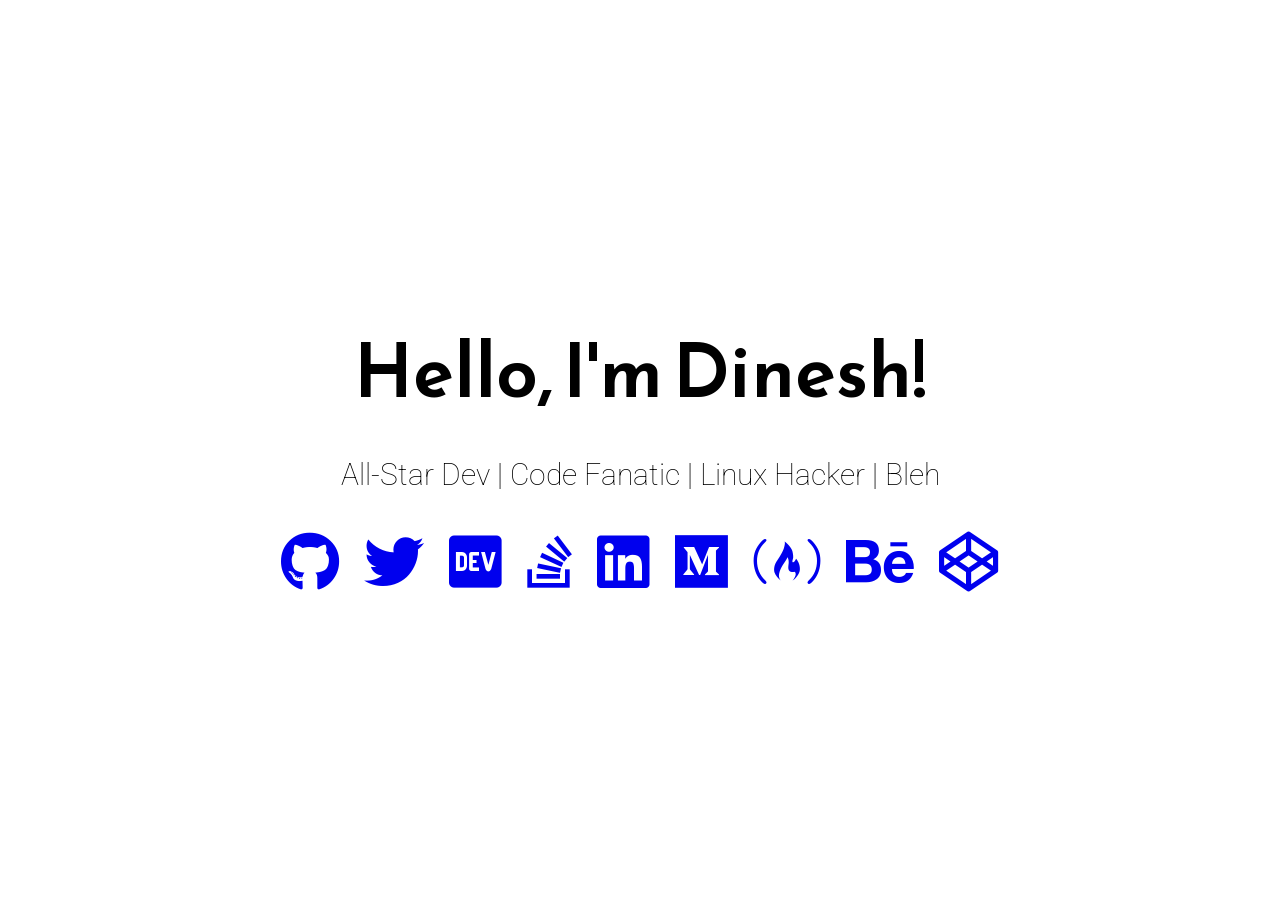
==== index.html @ e6807261 "Initial commit" ====
<!DOCTYPE html>
<html>
<head>
	<meta charset="utf-8">
	<meta http-equiv="X-UA-Compatible" content="IE=edge">
	<meta name="viewport" content="width=device-width, initial-scale=1.0">

	<title>Dinesh Pandiyan | Awesome Dev</title>

	<link rel="icon" href="favicon.ico" type="image/png" />

	<link href="https://fonts.googleapis.com/css?family=Reem+Kufi|Roboto:300" rel="stylesheet">
	<link href="https://use.fontawesome.com/releases/v5.12.0/css/all.css" rel="stylesheet">
	<link rel="stylesheet" href="css/reset.css">
	<link rel="stylesheet" href="css/styles.css">
	<link rel="stylesheet" href="css/themes/indigo-white.css">
	<!-- <link rel="stylesheet" href="css/themes/green-white.css"> -->
	<!-- <link rel="stylesheet" href="css/themes/red-white.css"> -->
	<!-- <link rel="stylesheet" href="css/themes/grey-white.css"> -->
	<!-- <link rel="stylesheet" href="css/themes/white-indigo.css"> -->
	<!-- <link rel="stylesheet" href="css/themes/white-blue.css"> -->
	<!-- <link rel="stylesheet" href="css/themes/white-grey.css"> -->
	<!-- <link rel="stylesheet" href="css/themes/white-red.css"> -->
	<!-- <link rel="stylesheet" href="css/themes/yellow-black.css"> -->
</head>
<body>
	<main>
		<div class="intro">Hello, I'm Dinesh!</div>
		<div class="tagline">All-Star Dev | Code Fanatic | Linux Hacker | Bleh</div>
		<!-- Find your icons from here - https://fontawesome.com/icons?d=gallery&s=brands -->
		<div class="icons-social">
			<a target="_blank" href="https://github.com/flexdinesh"><i class="fab fa-github"></i></a>
			<a target="_blank" href="https://twitter.com/flexdinesh"><i class="fab fa-twitter"></i></a>
			<a target="_blank" href="https://dev.to/flexdinesh"><i class="fab fa-dev"></i></a>
			<a target="_blank" href="https://stackoverflow.com/story/flexdinesh"><i class="fab fa-stack-overflow"></i></a>
			<a target="_blank" href="https://www.linkedin.com/in/dineshpandiyan"><i class="fab fa-linkedin"></i></a>
			<a target="_blank" href="https://medium.com/@flexdinesh"><i class="fab fa-medium"></i></a>
			<a target="_blank" href="https://www.freecodecamp.org"><i class="fab fa-free-code-camp"></i></a>
			<a target="_blank" href="https://www.behance.net"><i class="fab fa-behance"></i></a>
			<a target="_blank" href="https://codepen.io"><i class="fab fa-codepen"></i></a>
    </div>
	</main>
</body>
</html>
---- css/styles.css ----
/* Typography */

html {
	font-family: 'Roboto', sans-serif;
}

@media (min-width: 576px) {
	html {
		font-size: 14px;
	}
}

@media (min-width: 768px) {
	html {
		font-size: 16px;
	}
}

@media (min-width: 992px) {
	html {
		font-size: 18px;
	}
}

@media (min-width: 1200px) {
	html {
		font-size: 20px;
	}
}

.icons-social i {
	font-size: 3em;
}

/* Custom Styles */

main {
	display: flex;
	flex-direction: column;
	min-height: 100vh;
	justify-content: center;
	padding: 0 30px;
	text-align: center;
}

main > .intro {
	font-family: 'Reem Kufi', sans-serif;
	font-size: 3.75em;
	font-weight: 600;
}

main > .tagline {
	font-size: 1.5rem;
	margin: 1.5rem 0;
	font-weight: 100;
}

.icons-social i {
	padding: 10px;
}

.devto {
	margin-bottom: -0.20rem;
}

.devto svg {
	margin-bottom: -0.20rem;
	margin-left: 0.675rem;;
	width: 2.65rem;
	height: 2.65rem;
}
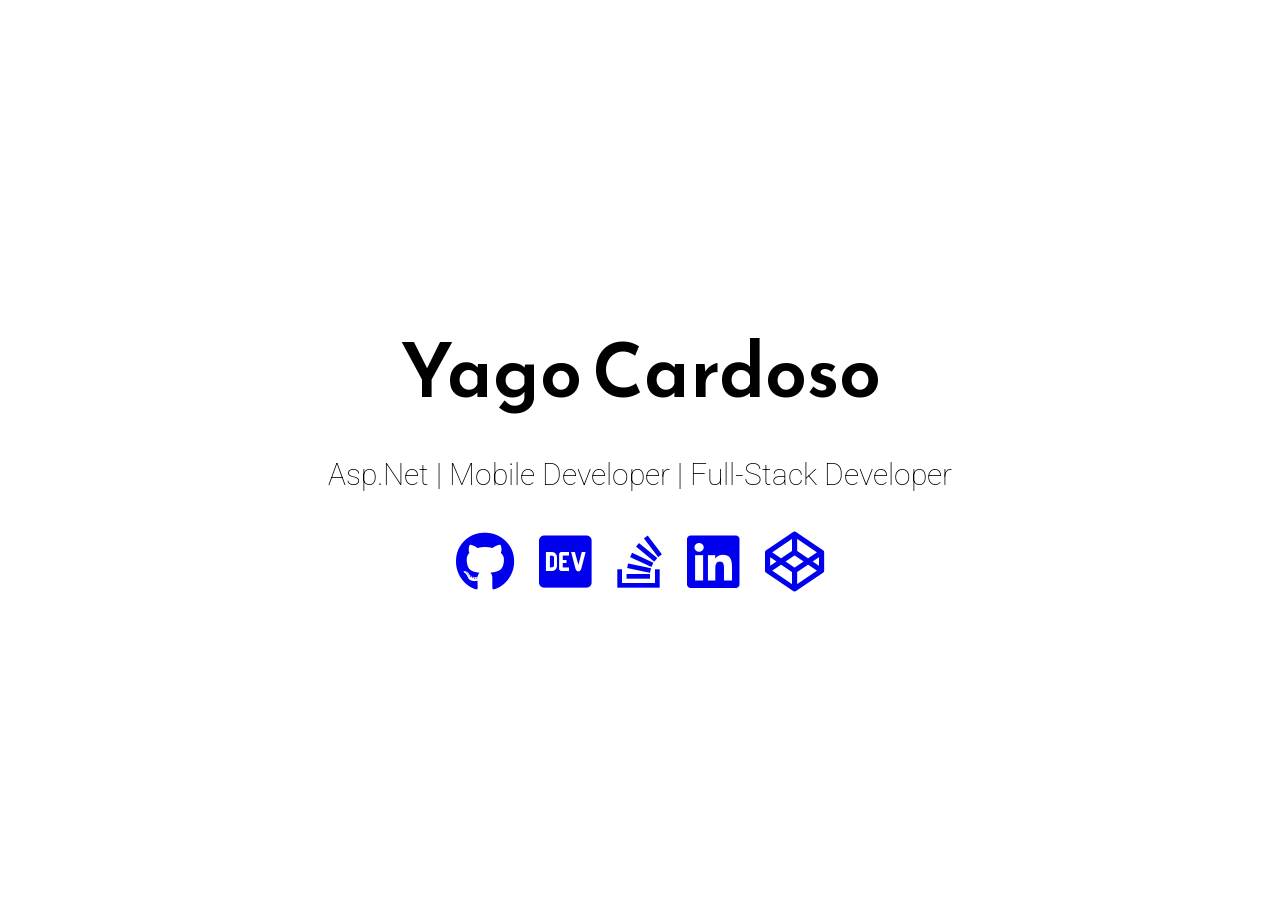
==== commit 7f499e13: "Update info" ====
--- a/index.html
+++ b/index.html
@@ -5,7 +5,7 @@
 	<meta http-equiv="X-UA-Compatible" content="IE=edge">
 	<meta name="viewport" content="width=device-width, initial-scale=1.0">
 
-	<title>Dinesh Pandiyan | Awesome Dev</title>
+	<title>Yago Cardoso</title>
 
 	<link rel="icon" href="favicon.ico" type="image/png" />
 
@@ -25,18 +25,14 @@
 </head>
 <body>
 	<main>
-		<div class="intro">Hello, I'm Dinesh!</div>
-		<div class="tagline">All-Star Dev | Code Fanatic | Linux Hacker | Bleh</div>
+		<div class="intro">Yago Cardoso</div>
+		<div class="tagline">Asp.Net | Mobile Developer | Full-Stack Developer</div>
 		<!-- Find your icons from here - https://fontawesome.com/icons?d=gallery&s=brands -->
 		<div class="icons-social">
-			<a target="_blank" href="https://github.com/flexdinesh"><i class="fab fa-github"></i></a>
-			<a target="_blank" href="https://twitter.com/flexdinesh"><i class="fab fa-twitter"></i></a>
+			<a target="_blank" href="https://github.com/YagoCardoso"><i class="fab fa-github"></i></a>
 			<a target="_blank" href="https://dev.to/flexdinesh"><i class="fab fa-dev"></i></a>
 			<a target="_blank" href="https://stackoverflow.com/story/flexdinesh"><i class="fab fa-stack-overflow"></i></a>
-			<a target="_blank" href="https://www.linkedin.com/in/dineshpandiyan"><i class="fab fa-linkedin"></i></a>
-			<a target="_blank" href="https://medium.com/@flexdinesh"><i class="fab fa-medium"></i></a>
-			<a target="_blank" href="https://www.freecodecamp.org"><i class="fab fa-free-code-camp"></i></a>
-			<a target="_blank" href="https://www.behance.net"><i class="fab fa-behance"></i></a>
+			<a target="_blank" href="https://www.linkedin.com/in/yago-cardoso-194b2016a"><i class="fab fa-linkedin"></i></a>
 			<a target="_blank" href="https://codepen.io"><i class="fab fa-codepen"></i></a>
     </div>
 	</main>
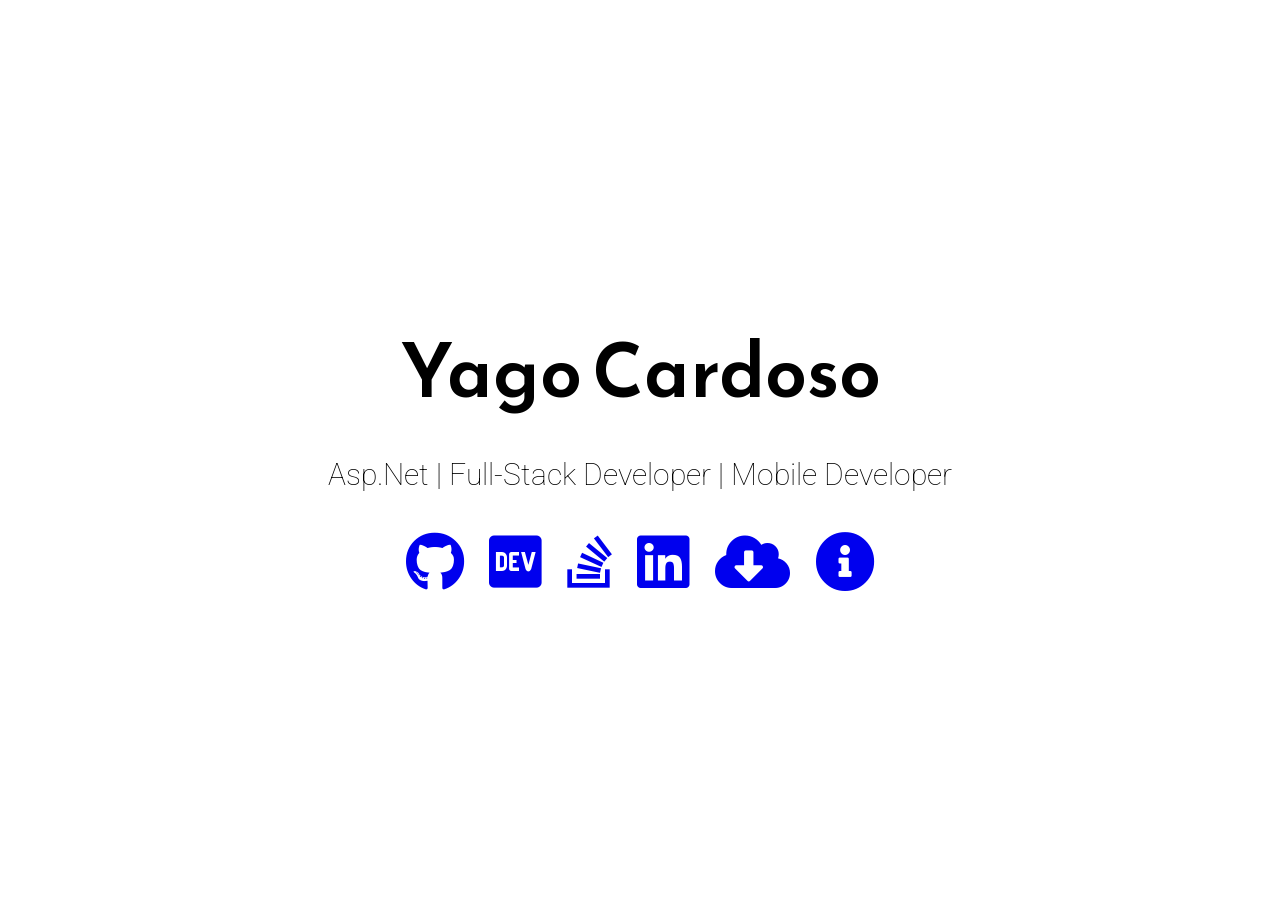
==== commit 54238576: "Add files via upload" ====
--- a/index.html
+++ b/index.html
@@ -26,14 +26,15 @@
 <body>
 	<main>
 		<div class="intro">Yago Cardoso</div>
-		<div class="tagline">Asp.Net | Mobile Developer | Full-Stack Developer</div>
+		<div class="tagline">Asp.Net | Full-Stack Developer | Mobile Developer </div>
 		<!-- Find your icons from here - https://fontawesome.com/icons?d=gallery&s=brands -->
 		<div class="icons-social">
 			<a target="_blank" href="https://github.com/YagoCardoso"><i class="fab fa-github"></i></a>
-			<a target="_blank" href="https://dev.to/flexdinesh"><i class="fab fa-dev"></i></a>
-			<a target="_blank" href="https://stackoverflow.com/story/flexdinesh"><i class="fab fa-stack-overflow"></i></a>
+			<a target="_blank" href="https://dev.to/yagocardoso"><i class="fab fa-dev"></i></a>
+			<a target="_blank" href="https://stackoverflow.com"><i class="fab fa-stack-overflow"></i></a>
 			<a target="_blank" href="https://www.linkedin.com/in/yago-cardoso-194b2016a"><i class="fab fa-linkedin"></i></a>
-			<a target="_blank" href="https://codepen.io"><i class="fab fa-codepen"></i></a>
+			<a title="Download" target="_blank" href="arquivos/Yago-Cardoso.pdf"><i class="fas fa-cloud-download-alt"></i></a>
+			<a title="Portfolio" target="_blank" href="portfolio.html"><i class="fas fa-info-circle"></i></a>
     </div>
 	</main>
 </body>
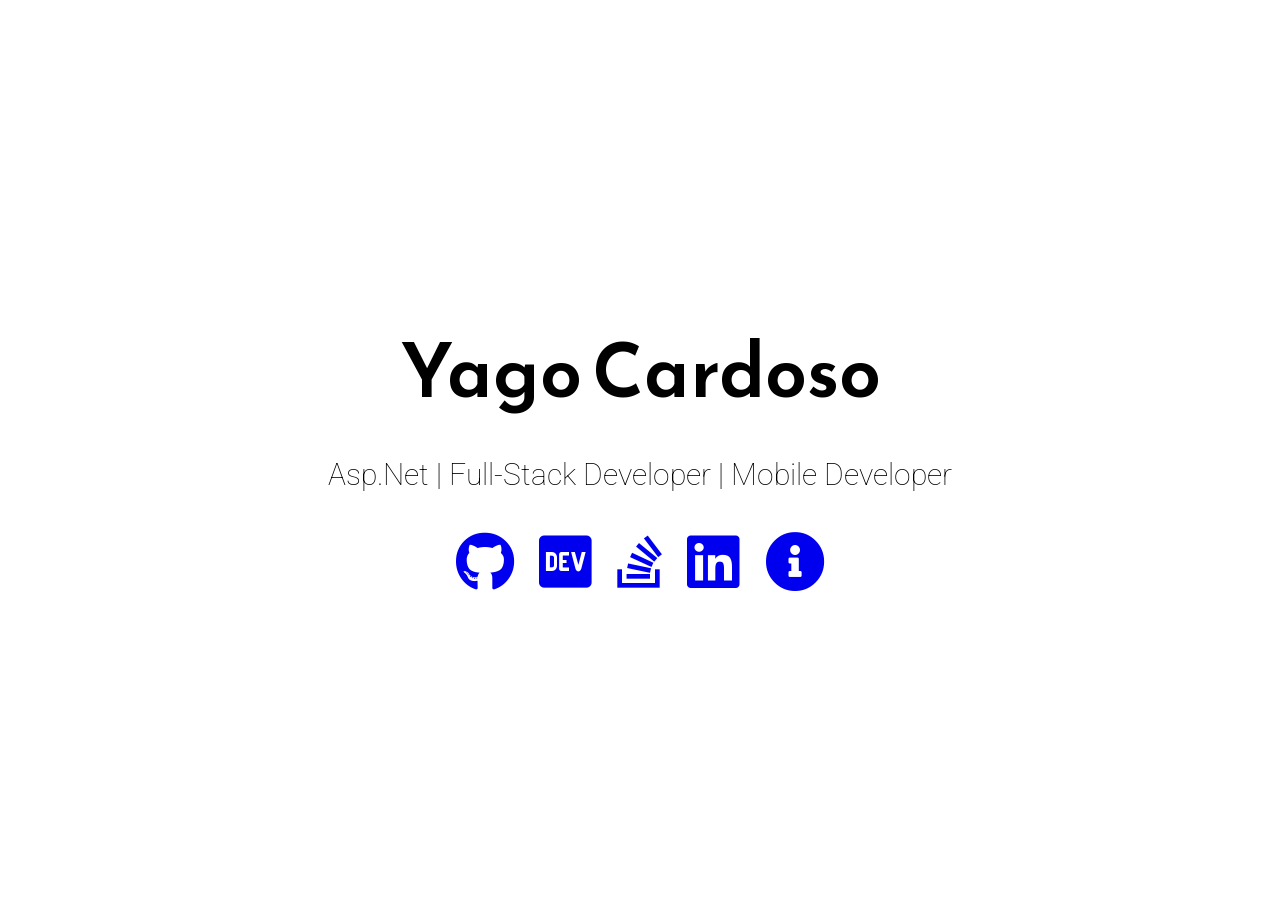
==== commit 21c03cdf: "Update index.html" ====
--- a/index.html
+++ b/index.html
@@ -33,8 +33,8 @@
 			<a target="_blank" href="https://dev.to/yagocardoso"><i class="fab fa-dev"></i></a>
 			<a target="_blank" href="https://stackoverflow.com"><i class="fab fa-stack-overflow"></i></a>
 			<a target="_blank" href="https://www.linkedin.com/in/yago-cardoso-194b2016a"><i class="fab fa-linkedin"></i></a>
-			<a title="Download" target="_blank" href="arquivos/Yago-Cardoso.pdf"><i class="fas fa-cloud-download-alt"></i></a>
-			<a title="Portfolio" target="_blank" href="portfolio.html"><i class="fas fa-info-circle"></i></a>
+			<!--<a title="Download" target="_blank" href="arquivos/Yago-Cardoso.pdf"><i class="fas fa-cloud-download-alt"></i></a>-->
+			<a title="Portfolio em Vue.js" target="_blank" href="https://portfolio-web-app-vue.vercel.app/"><i class="fas fa-info-circle"></i></a>
     </div>
 	</main>
 </body>
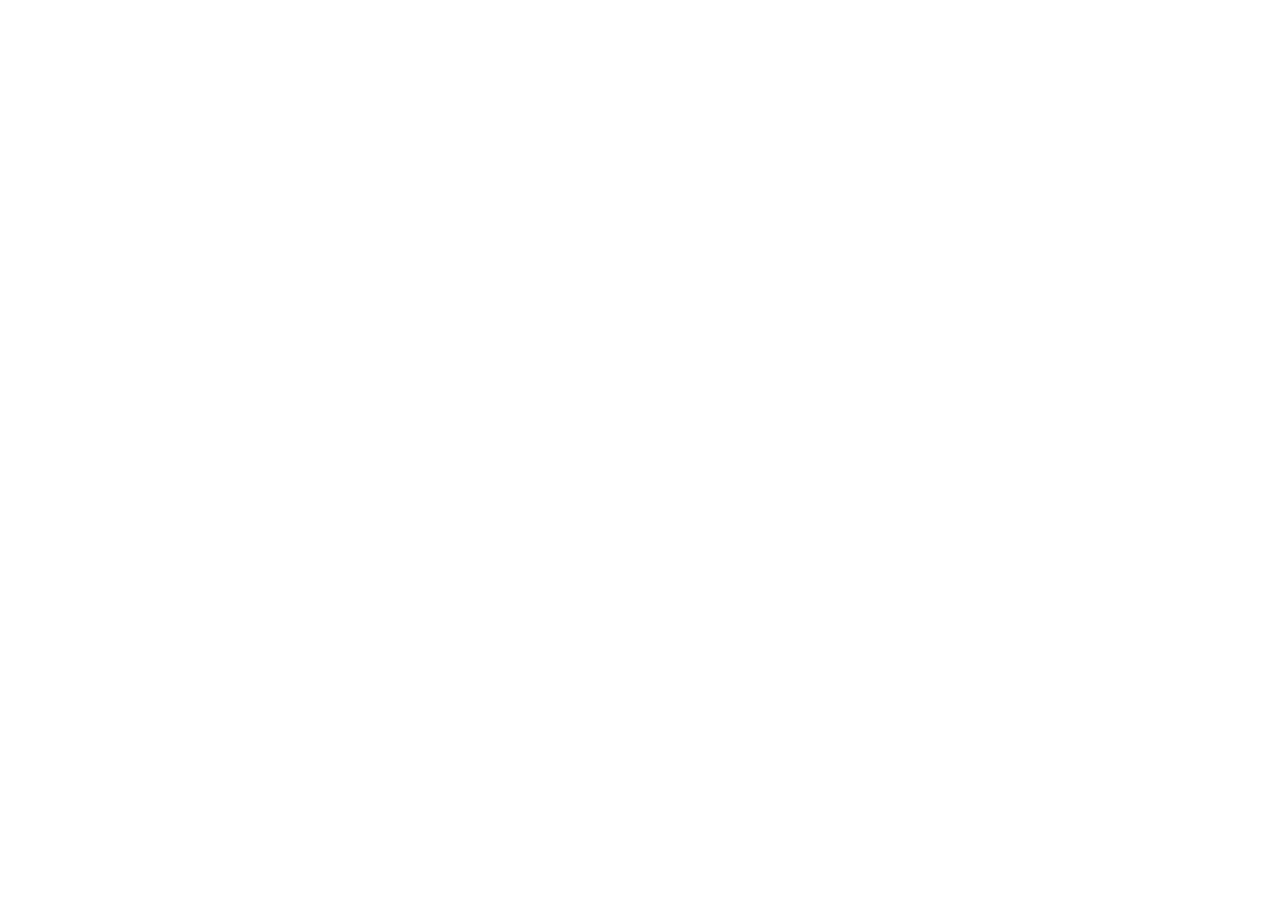
==== commit 4a6496f5: "Update GitHub Pages: Added new portfolio developed with Flutter Web" ====
--- a/index.html
+++ b/index.html
@@ -1,41 +1,38 @@
 <!DOCTYPE html>
 <html>
 <head>
-	<meta charset="utf-8">
-	<meta http-equiv="X-UA-Compatible" content="IE=edge">
-	<meta name="viewport" content="width=device-width, initial-scale=1.0">
+  <!--
+    If you are serving your web app in a path other than the root, change the
+    href value below to reflect the base path you are serving from.
 
-	<title>Yago Cardoso</title>
+    The path provided below has to start and end with a slash "/" in order for
+    it to work correctly.
 
-	<link rel="icon" href="favicon.ico" type="image/png" />
+    For more details:
+    * https://developer.mozilla.org/en-US/docs/Web/HTML/Element/base
 
-	<link href="https://fonts.googleapis.com/css?family=Reem+Kufi|Roboto:300" rel="stylesheet">
-	<link href="https://use.fontawesome.com/releases/v5.12.0/css/all.css" rel="stylesheet">
-	<link rel="stylesheet" href="css/reset.css">
-	<link rel="stylesheet" href="css/styles.css">
-	<link rel="stylesheet" href="css/themes/indigo-white.css">
-	<!-- <link rel="stylesheet" href="css/themes/green-white.css"> -->
-	<!-- <link rel="stylesheet" href="css/themes/red-white.css"> -->
-	<!-- <link rel="stylesheet" href="css/themes/grey-white.css"> -->
-	<!-- <link rel="stylesheet" href="css/themes/white-indigo.css"> -->
-	<!-- <link rel="stylesheet" href="css/themes/white-blue.css"> -->
-	<!-- <link rel="stylesheet" href="css/themes/white-grey.css"> -->
-	<!-- <link rel="stylesheet" href="css/themes/white-red.css"> -->
-	<!-- <link rel="stylesheet" href="css/themes/yellow-black.css"> -->
+    This is a placeholder for base href that will be replaced by the value of
+    the `--base-href` argument provided to `flutter build`.
+  -->
+  <base href="/">
+
+  <meta charset="UTF-8">
+  <meta content="IE=Edge" http-equiv="X-UA-Compatible">
+  <meta name="description" content="A new Flutter project.">
+
+  <!-- iOS meta tags & icons -->
+  <meta name="apple-mobile-web-app-capable" content="yes">
+  <meta name="apple-mobile-web-app-status-bar-style" content="black">
+  <meta name="apple-mobile-web-app-title" content="flutter_web_portfolio">
+  <link rel="apple-touch-icon" href="icons/Icon-192.png">
+
+  <!-- Favicon -->
+  <link rel="icon" type="image/png" href="favicon.png"/>
+
+  <title>flutter_web_portfolio</title>
+  <link rel="manifest" href="manifest.json">
 </head>
 <body>
-	<main>
-		<div class="intro">Yago Cardoso</div>
-		<div class="tagline">Asp.Net | Full-Stack Developer | Mobile Developer </div>
-		<!-- Find your icons from here - https://fontawesome.com/icons?d=gallery&s=brands -->
-		<div class="icons-social">
-			<a target="_blank" href="https://github.com/YagoCardoso"><i class="fab fa-github"></i></a>
-			<a target="_blank" href="https://dev.to/yagocardoso"><i class="fab fa-dev"></i></a>
-			<a target="_blank" href="https://stackoverflow.com"><i class="fab fa-stack-overflow"></i></a>
-			<a target="_blank" href="https://www.linkedin.com/in/yago-cardoso-194b2016a"><i class="fab fa-linkedin"></i></a>
-			<!--<a title="Download" target="_blank" href="arquivos/Yago-Cardoso.pdf"><i class="fas fa-cloud-download-alt"></i></a>-->
-			<a title="Portfolio em Vue.js" target="_blank" href="https://portfolio-web-app-vue.vercel.app/"><i class="fas fa-info-circle"></i></a>
-    </div>
-	</main>
+  <script src="flutter_bootstrap.js" async></script>
 </body>
 </html>
